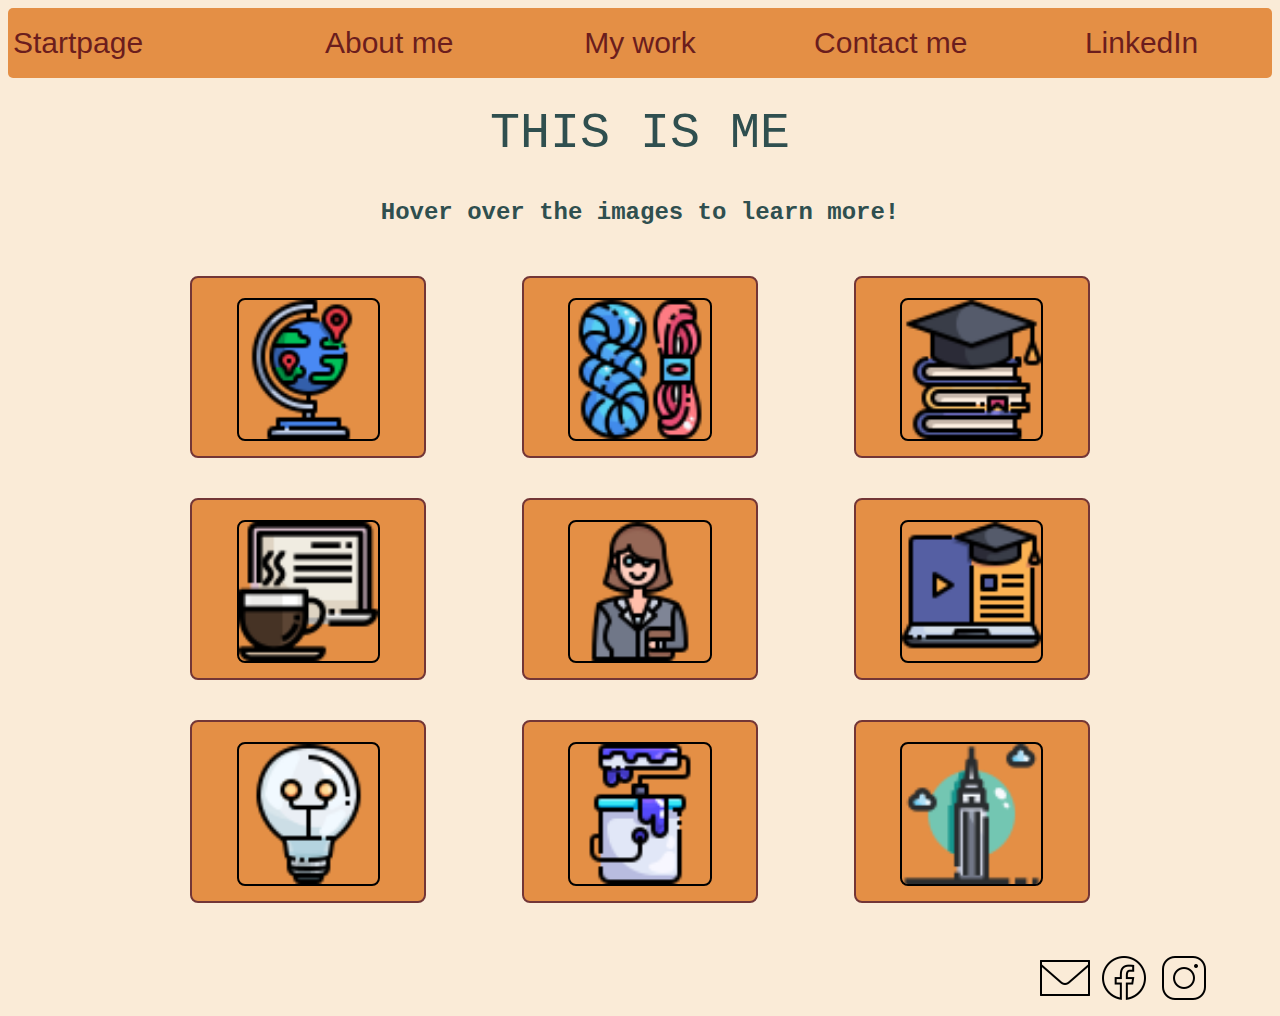
==== Sites/aboutme.html @ e91888d8 "commit" ====
<head>
  <meta charset="UTF-8">
  <meta http-equiv="X-UA-Compatible" content="IE=edge">
  <link rel="stylesheet" href="../Styling/styles.css" />
  <meta name="viewport" content="width=device-width, initial-scale=1.0">
  <title>Document</title>
</head>

<body>
  <div class="navbar">
    <nav>
      <div class="startpage"><a class="link" href="index.html">Startpage</a></div>
      <a class="link" href="aboutme.html">About me</a>
      <a class="link" href="mywork.html">My work</a>
      <a class="link" href="contactme.html">Contact me</a>
      <a class="link" href="https://www.linkedin.com/in/maria-westling-a6327315b/" target="_blank">LinkedIn</a>
    </nav>
  </div>

  <header>THIS IS ME</header>
  <section class="about-me-section">
    <h2>Hover over the images to learn more!</h2>
    <div class="about-me-container">
      <div class="about-me-box">
        <img src="../Styling/stockholm.png" alt="picture of globe">
        <div class="about-me-text">
          <p>I live in Stockholm</p>
        </div>
      </div>

      <div class="about-me-box">
        <img src="../Styling/knitting.png" alt="picture of yarn">
        <div class="about-me-text">
          <p>I love knitting</p>
        </div>
      </div>

      <div class="about-me-box">
        <img src="../Styling/bachelor.png" alt="picture of graduate hat">
        <div class="about-me-text">
          <p>I have a bachelor in Objects Conservation</p>
        </div>
      </div>

      <div class="about-me-box">
        <img src="../Styling/coffee.png" alt="picture of coffee">
        <div class="about-me-text">
          <p>I love coffee</p>
        </div>
      </div>


      <div class="about-me-box">
        <img src="../Styling/work.png" alt="picture of working woman">
        <div class="about-me-text">
          <p>I am currently working at Skansen</p>
        </div>
      </div>

      <div class="about-me-box">
        <img src="../Styling/course.png" alt="picture of computer">
        <div class="about-me-text">
          <p>I am studying an online course</p>
        </div>
      </div>

      <div class="about-me-box">
        <img src="../Styling/learning.png" alt="picture of light-bulb">
        <div class="about-me-text">
          <p>I love learning new things</p>
        </div>
      </div>

      <div class="about-me-box">
        <img src="../Styling/painting.png" alt="picture of paint">
        <div class="about-me-text">
          <p>I like fixing things around the apartment</p>
        </div>
      </div>

      <div class="about-me-box">
        <img src="../Styling/travel.png" alt="picture of the Empire State Building">
        <div class="about-me-text">
          <p>I love travelling</p>
        </div>
      </div>

    </div>
  </section>

  <footer>
    <div class="icons">
      <a href="contactme.html#contact-me-form"><img src="../Styling/email.png" alt="email icon"></a>
      <a href="https://www.facebook.com/mariawestling" target="_blank"><img src="../Styling/facebook.png"
          alt="facebook icon"></a>
      <a href="https://www.instagram.com/mariaelisabeth_/" target="_blank"><img src="../Styling/instagram.png"
          alt="instagram icon"></a>
    </div>
  </footer>

</body>
---- Styling/styles.css ----
/* general styling */
html {
  background: antiquewhite;
  color: darkslategrey;
  box-sizing: border-box;
  font-family: 'Courier New', Courier, monospace;
}

img {
  border-radius: 8px;
}

/* navigation bar*/
.navbar {
  display: flex;
  justify-content: center;
  position: sticky;
  top: 0;
}

nav {
  display: grid;
  background-color: #E48F45;
  text-align: center;
  grid-template-columns: repeat(3, 1fr);
  grid-template-rows: repeat(3, 1fr);
  height: 60px;
  width: 100%;
  padding: 5px;
  align-items: center;
  border-radius: 5px;
}

a {
  text-decoration: none;
  font-family: 'Lucida Sans', 'Lucida Sans Regular', 'Lucida Grande', 'Lucida Sans Unicode', Geneva, Verdana, sans-serif;
  font-size: 17px;
  color: rgb(107, 29, 29);
}

a:hover {
  color: coral;
}

a:active {
  color: rgb(239, 175, 175)
}

/* footer */
footer {
  display: grid;
  grid-template-columns: repeat(2, 1fr);
  grid-template-rows: 1fr;
  justify-items: flex-end;
  margin-top: 10px;
  padding-right: 5%;
}

.icons {
  grid-column-start: 2;
}

.icons img {
  width: 30px;
  height: auto;
}

.icons img:hover {
  transform: scale(1.1)
}

/* Start page*/
header {
  text-align: center;
  font-size: 30px;
  padding-top: 15px;
  margin: 7px;
}

.startpage-section {
  display: flex;
  flex-direction: column;
  padding: 10px;
  align-items: center;
}

.startpage-container {
  display: flex;
  flex-direction: column;
  align-items: center;
  text-align: center;
  background-color: #F5CCA0;
  width: 80%;
  border: 2px solid rgb(115, 54, 54);
  border-radius: 8px;
}

.startpage-paragraph {
  font-size: 14px;
  text-align: center;
  margin: 15px;
  width: 70%;
}

strong {
  animation-name: example;
  animation-duration: 4s;
  animation-iteration-count: 3;
}

@keyframes example {
  from {
    color: black;
  }

  to {
    color: #E48F45;
  }
}

.startpage-section img {
  width: 50%;
  height: auto;
  object-fit: cover;
  border: 2px solid black;
  margin: 15px;
}

/* about me */
.about-me-section {
  display: flex;
  flex-direction: column;
  padding: 10px;
  align-items: center;
}

.about-me-container {
  display: grid;
  grid-template-columns: 1fr;
  padding: 10px;
  width: 80%;
}

.about-me-section img {
  width: 60%;
  height: auto;
  border: 2px solid black;
  margin-bottom: 15px;
}

.about-me-section img:hover {
  opacity: 0.5;
  filter: grayscale(100%);
}

.about-me-box {
  display: flex;
  background-color: #E48F45;
  margin: 10px;
  text-align: center;
  flex-direction: column;
  padding-top: 20px;
  border: 2px solid rgb(115, 54, 54);
  border-radius: 8px;
  align-items: center;
  text-align: center;
}

.about-me-text {
  display: none;
}

img:hover+.about-me-text {
  display: block;
}

/* My work */
.mywork-section {
  display: flex;
  flex-direction: column;
  align-items: center;
}

.work-container,
.studies-container {
  display: flex;
  justify-content: center;
  width: 50%;
  border: 2px solid rgb(107, 29, 29);
  padding: 15px;
  border-radius: 5px;
}

span {
  color: #994D1C;
  font-weight: 700;
  padding-right: 5px;
}

table {
  width: 50%;
}

th,
td {
  border-bottom: 1px solid #ddd;
  text-align: left;
  padding: 3px;
}

/* Contact me */
.contact-me-form {
  margin-top: 20px;
  display: flex;
  justify-content: center;
}

.contact-me-container {
  display: flex;
  flex-direction: column;
  padding: 15px;
  width: 70%;
  align-items: center;
  text-align: center;
  background-color: #F5CCA0;
  font-size: 14px;
  margin: 10px;
  border: 2px solid rgb(115, 54, 54);
  border-radius: 8px;
}

.written {
  display: flex;
  flex-direction: column;
}

.checkbox {
  text-align: left;
}

#submitbutton {
  width: 30%;
  margin-top: 10px;
  background-color: antiquewhite;
  font-size: 15px;
  padding: 4px;
  border: 2px solid rgb(115, 54, 54);
  border-radius: 5px;
}

/* tablet */
@media (min-width: 668px) and (max-width: 1024px) {

  nav {
    grid-template-columns: repeat(5, 1fr);
    grid-template-rows: 1fr;
  }

  a {
    font-size: 22px;
  }

  header {
    font-size: 40px;
    padding-top: 17px;
  }

  .icons img {
    width: 40px;
    height: auto;
  }

  .startpage {
    display: flex;
    justify-self: flex-start;
  }

  .startpage-section {
    flex-wrap: wrap;
    flex-direction: row;
    width: 100%;
    justify-content: space-around;
  }

  .startpage-section img {
    width: 60%;
  }

  .startpage-container {
    width: 70%;
    justify-content: center;
  }

  .startpage-paragraph {
    display: flex;
    font-size: 20px;
    text-align: center;
    margin: 15px;
  }

  .about-me-section {
    display: flex;
    flex-direction: column;
    padding: 10px;
    align-items: center;
  }

  .about-me-container {
    display: grid;
    grid-template-columns: repeat(2, 1fr);
    grid-template-rows: repeat(3, 1fr);
    justify-items: center;
  }

  .about-me-box {
    width: 60%;
    margin: 20px;
    justify-content: center;
  }

  .contact-me-container {
    width: 50%;
    font-size: 17px;
  }

  #submitbutton {
    width: 40%;
    font-size: 20px;
  }
}

/* desktop */
@media (min-width: 1025px) {

  nav {
    grid-template-columns: repeat(5, 1fr);
    grid-template-rows: 1fr;
  }

  a {
    font-size: 30px;
  }

  header {
    font-size: 50px;
    padding-top: 20px;
  }

  .icons img {
    width: 50px;
    height: auto;
  }

  .startpage {
    display: flex;
    justify-self: flex-start;
  }

  .about-me-section {
    display: flex;
    flex-direction: column;
    padding: 10px;
    align-items: center;
  }

  .about-me-container {
    display: grid;
    grid-template-columns: repeat(3, 1fr);
    grid-template-rows: repeat(3, 1fr);
    justify-items: center;
  }

  .about-me-box {
    width: 70%;
    margin: 20px;
    justify-content: center;
  }


  .startpage-section {
    flex-wrap: wrap;
    flex-direction: row;
    width: 100%;
    justify-content: space-evenly;
  }

  .startpage-container {
    display: grid;
    grid-template-columns: repeat(2, 1fr);
    width: 70%;
    justify-items: center;
  }

  .startpage-section img {
    width: 70%;
  }

  .startpage-paragraph {
    display: flex;
    font-size: 20px;
    text-align: center;
    margin: 15px;
    order: -1;
  }

  .contact-me-container {
    width: 50%;
    font-size: 20px;
  }

  .written {
    display: flex;
    flex-direction: column;
  }

  #submitbutton {
    width: 50%;
    font-size: 22px;
  }
}
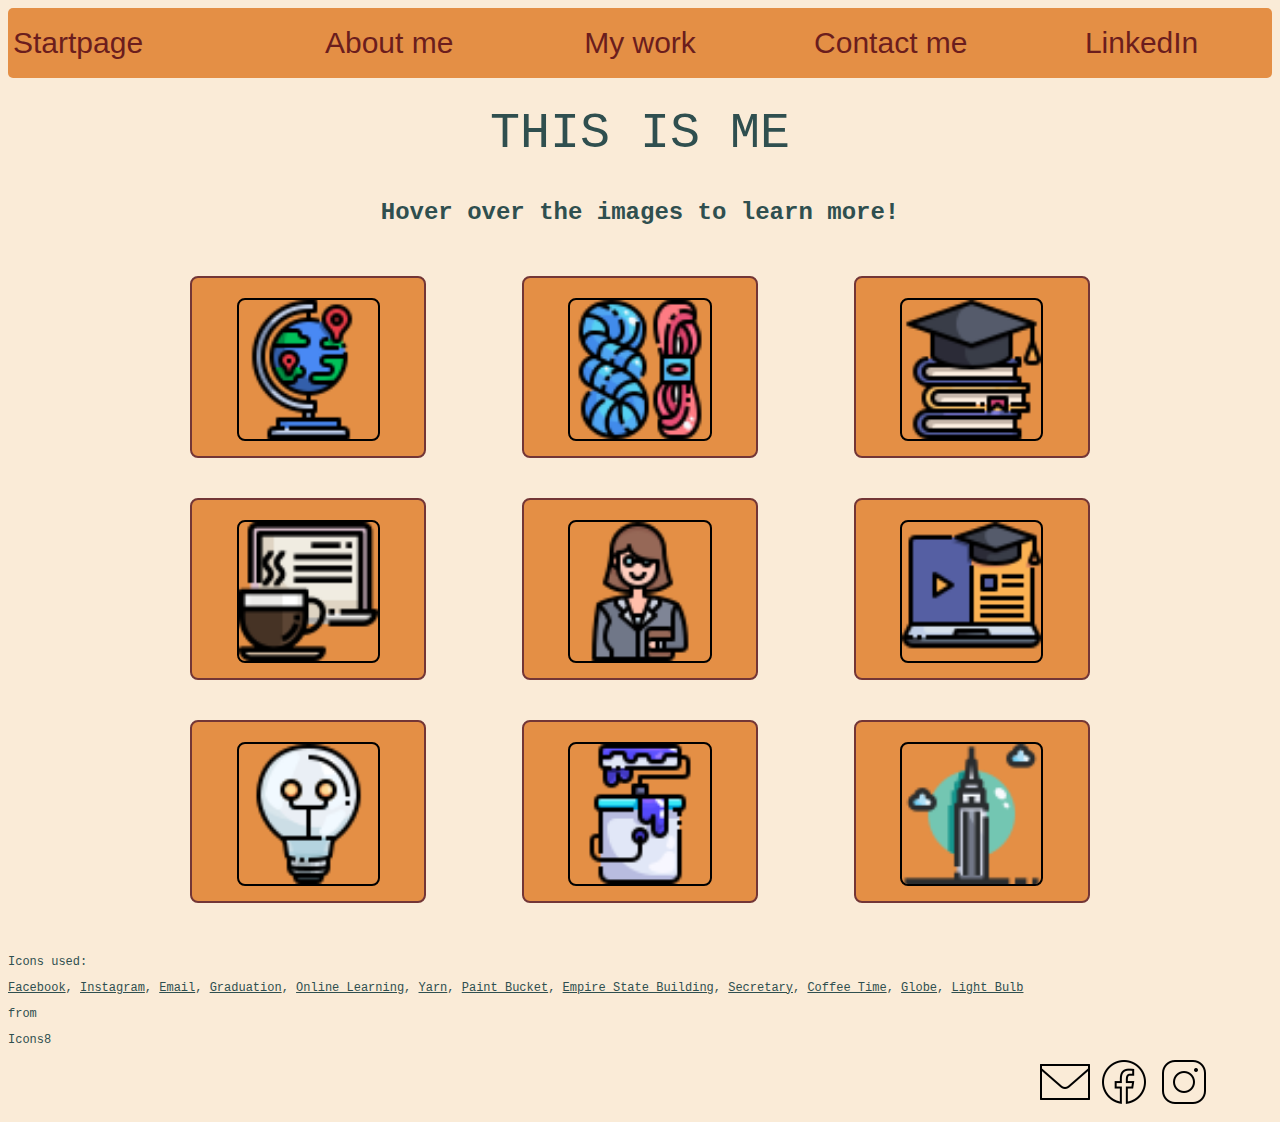
==== commit 8f2e23bb: "code cleanup" ====
--- a/Sites/aboutme.html
+++ b/Sites/aboutme.html
@@ -1,19 +1,22 @@
+<!DOCTYPE html>
+<html lang="en">
+
 <head>
   <meta charset="UTF-8">
   <meta http-equiv="X-UA-Compatible" content="IE=edge">
   <link rel="stylesheet" href="../Styling/styles.css" />
   <meta name="viewport" content="width=device-width, initial-scale=1.0">
-  <title>Document</title>
+  <title>Lab 1</title>
 </head>
 
 <body>
   <div class="navbar">
     <nav>
-      <div class="startpage"><a class="link" href="index.html">Startpage</a></div>
-      <a class="link" href="aboutme.html">About me</a>
-      <a class="link" href="mywork.html">My work</a>
-      <a class="link" href="contactme.html">Contact me</a>
-      <a class="link" href="https://www.linkedin.com/in/maria-westling-a6327315b/" target="_blank">LinkedIn</a>
+      <div class="startpage"><a href="index.html">Startpage</a></div>
+      <a href="aboutme.html">About me</a>
+      <a href="mywork.html">My work</a>
+      <a href="contactme.html">Contact me</a>
+      <a href="https://www.linkedin.com/in/maria-westling-a6327315b/" target="_blank">LinkedIn</a>
     </nav>
   </div>
 
@@ -84,9 +87,28 @@
           <p>I love travelling</p>
         </div>
       </div>
+  </section>
+  <div class="iconlinks">
+    <p>Icons used:</p>
+    <div>
+      <a target="_blank" href="https://icons8.com/icon/118468/facebook">Facebook</a>,
+      <a target="_blank" href="https://icons8.com/icon/32292/instagram">Instagram</a>,
+      <a target="_blank" href="https://icons8.com/icon/63598/envelope">Email</a>,
+      <a target="_blank" href="https://icons8.com/icon/u9SD57XWQXiV/graduation">Graduation</a>,
+      <a target="_blank" href="https://icons8.com/icon/JTKZWZr4qiK4/online-learning">Online Learning</a>,
+      <a target="_blank" href="https://icons8.com/icon/oXR57Rau9ydt/yarn">Yarn</a>,
+      <a target="_blank" href="https://icons8.com/icon/S2GzhA1E1xgz/paint-bucket">Paint Bucket</a>,
+      <a target="_blank" href="https://icons8.com/icon/1a7FGtMXl2yu/empire-state-building">Empire State
+        Building</a>,
+      <a target="_blank" href="https://icons8.com/icon/T7rrkvqsWWNH/secretary">Secretary</a>,
+      <a target="_blank" href="https://icons8.com/icon/CP7NEapy4BY2/coffee-time">Coffee Time</a>,
+      <a target="_blank" href="https://icons8.com/icon/xLppw9tQkEow/globe">Globe</a>,
+      <a target="_blank" href="https://icons8.com/icon/sdroxPHIchBX/light-bulb">Light Bulb</a>
+    </div>
+    <p>from</p> <a target="_blank" id="icons8" href="https://icons8.com">Icons8</a>
+  </div>
+  </div>
 
-    </div>
-  </section>
 
   <footer>
     <div class="icons">
--- a/Styling/styles.css
+++ b/Styling/styles.css
@@ -126,6 +126,24 @@
   margin: 15px;
 }
 
+.iconlinks {
+  display: flex;
+  flex-direction: column;
+  font-size: 12px;
+  /* width: 80%; */
+}
+
+.iconlinks a {
+  font-family: 'Courier New', Courier, monospace;
+  color: darkslategray;
+  text-decoration: underline;
+  font-size: 12px;
+}
+
+#icons8 {
+  text-decoration: none;
+}
+
 /* about me */
 .about-me-section {
   display: flex;
